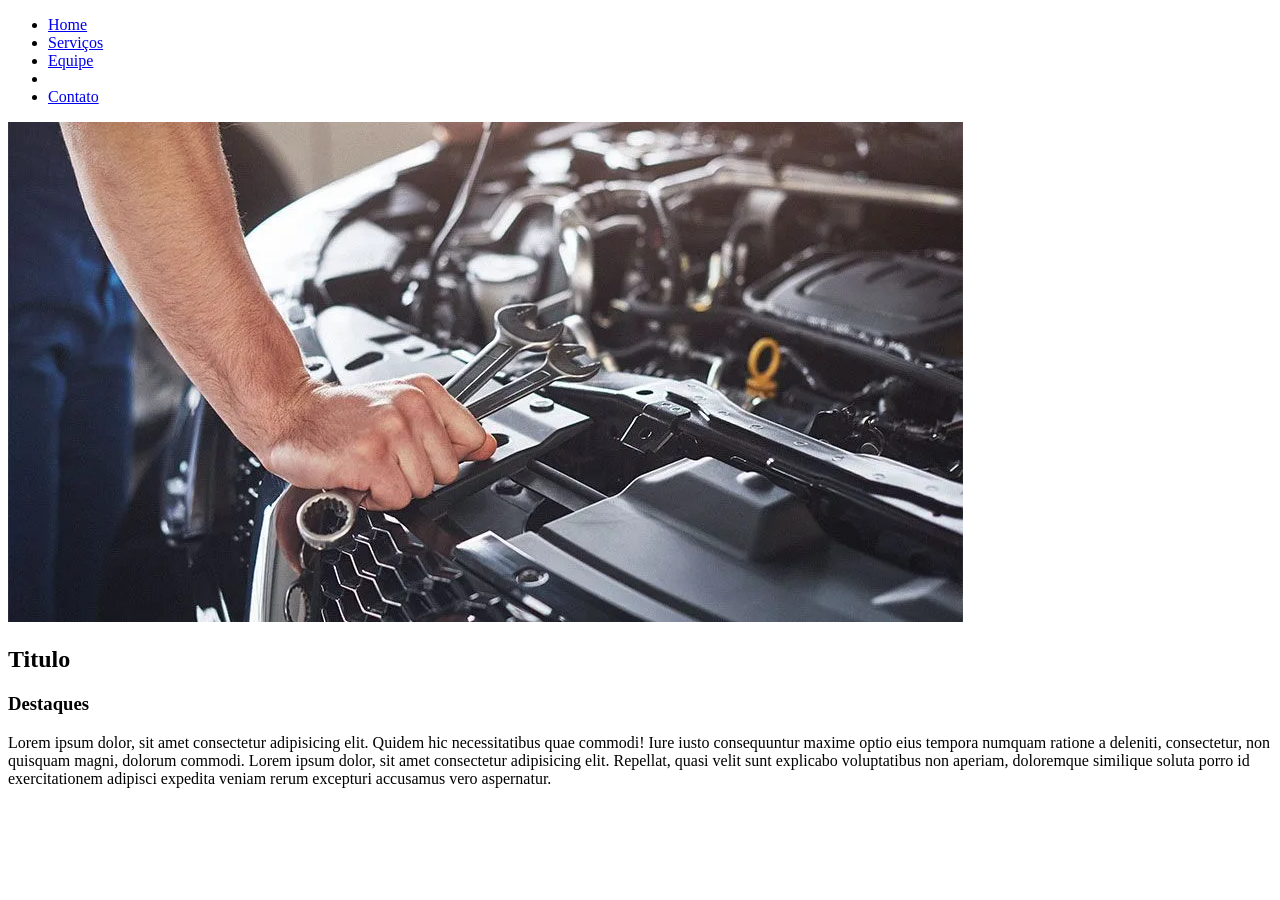
==== index.html @ 64ea02f6 "adição de banner e section" ====
<!DOCTYPE html>
<html lang="en">

<head>
    <meta charset="UTF-8">
    <meta name="viewport" content="width=device-width, initial-scale=1.0">
    <title>Document</title>
    <link rel="preconnect" href="https://fonts.googleapis.com">
    <link rel="preconnect" href="https://fonts.gstatic.com" crossorigin>
    <link href="https://fonts.googleapis.com/css2?family=Roboto:ital,wght@0,100..900;1,100..900&display=swap"
        rel="stylesheet">
</head>

<body>

    <nav>
        <ul>
            <li id="atual"> <a href="index.html">Home</a> </li>
            <li> <a href="servicos.html">Serviços</a> </li>
            <li> <a href="equipe.html">Equipe</a> </li>
            <li> <a href="galeria.html"></a> </li>
            <li> <a href="contato.html">Contato</a> </li>
        </ul>
    </nav>


    <section class="home">
        <img src="assets/banner.webp" alt="">
        <div class="titulo_home">
            <h2>Titulo</h2>
        </div>
    </section>

    <section class="Destaques">
        <div class="Principais">
            <h3>Destaques</h3>
            <p>
                Lorem ipsum dolor, sit amet consectetur adipisicing elit. Quidem hic necessitatibus quae commodi! Iure
                iusto consequuntur maxime optio eius tempora numquam ratione a deleniti, consectetur, non quisquam
                magni, dolorum commodi.
                Lorem ipsum dolor, sit amet consectetur adipisicing elit. Repellat, quasi velit sunt explicabo
                voluptatibus non aperiam, doloremque similique soluta porro id exercitationem adipisci expedita veniam
                rerum excepturi accusamus vero aspernatur.
            </p>
        </div>
    </section>
</body>

</html>
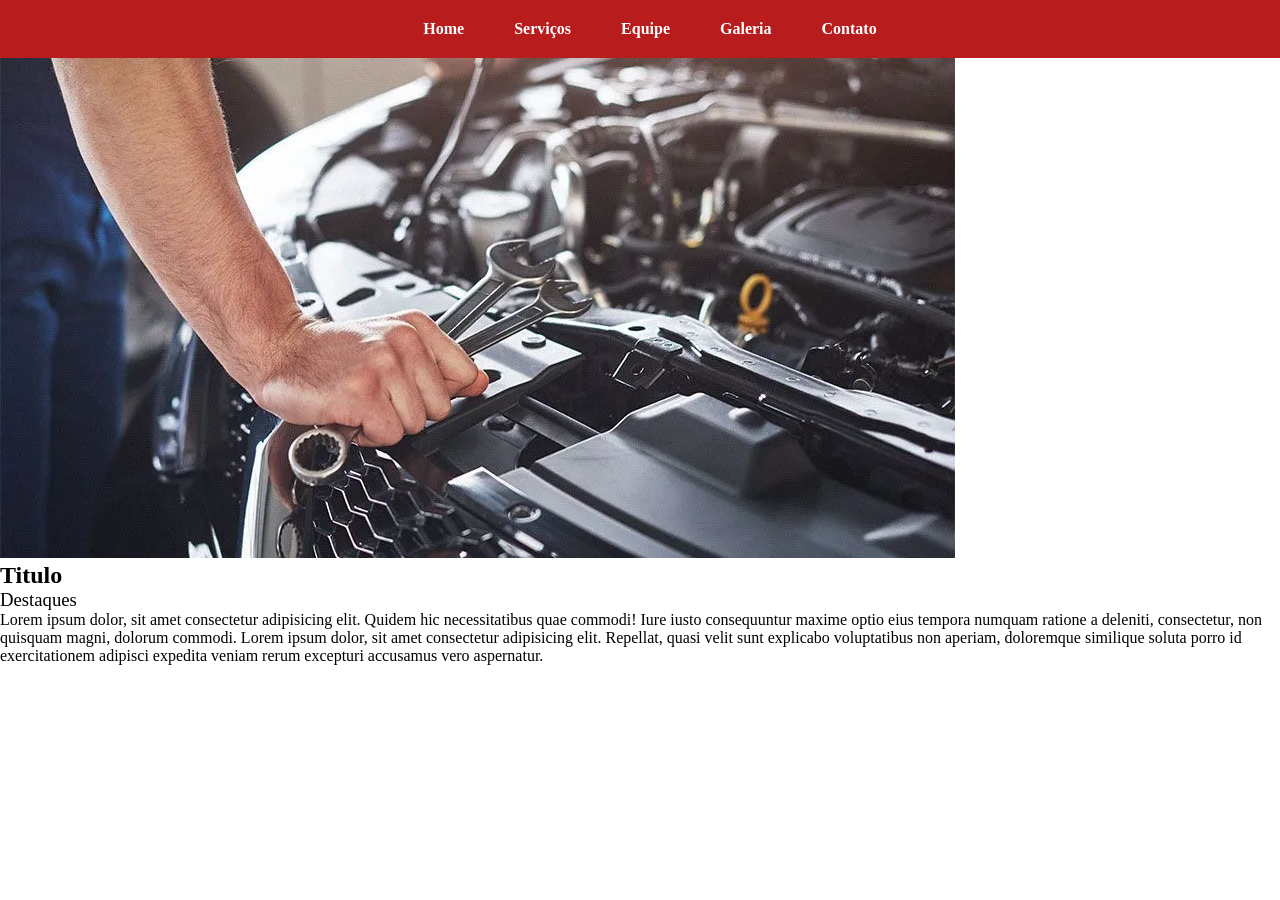
==== commit 55d46390: "arrumando o nav" ====
--- a/index.html
+++ b/index.html
@@ -5,6 +5,7 @@
     <meta charset="UTF-8">
     <meta name="viewport" content="width=device-width, initial-scale=1.0">
     <title>Document</title>
+    <link rel="stylesheet" href="style/index.css">
     <link rel="preconnect" href="https://fonts.googleapis.com">
     <link rel="preconnect" href="https://fonts.gstatic.com" crossorigin>
     <link href="https://fonts.googleapis.com/css2?family=Roboto:ital,wght@0,100..900;1,100..900&display=swap"
@@ -13,12 +14,12 @@
 
 <body>
 
-    <nav>
+    <nav class="navigation">
         <ul>
             <li id="atual"> <a href="index.html">Home</a> </li>
             <li> <a href="servicos.html">Serviços</a> </li>
             <li> <a href="equipe.html">Equipe</a> </li>
-            <li> <a href="galeria.html"></a> </li>
+            <li> <a href="galeria.html">Galeria</a> </li>
             <li> <a href="contato.html">Contato</a> </li>
         </ul>
     </nav>
--- a/style/index.css
+++ b/style/index.css
@@ -0,0 +1,50 @@
+* {
+    margin: 0;
+
+    font-optical-sizing: auto;
+    font-style: normal;
+    font-variation-settings:
+        "wdth" 300;
+
+}
+
+.navigation {
+    background-color: #B91C1C;
+    font-weight: 700;
+    display: flex;
+    align-items: center;
+    justify-content: center;
+    padding: 20px 0;
+}
+
+nav ul {
+    display: flex;
+    list-style: none;
+    align-items: center;
+    justify-content: center;
+    gap: 30px;
+}
+
+nav ul li a {
+    color: #ffffff;
+
+}
+
+nav a {
+    text-decoration: none;
+    padding-right: 20px;
+
+}
+
+nav li:hover {
+    border-bottom: 2px solid #ffffff;
+    padding-bottom: 5px;
+}
+
+.body {
+    background-color: #4b5563;
+}
+
+.Destaques h3 {
+    font-weight: 500;
+}
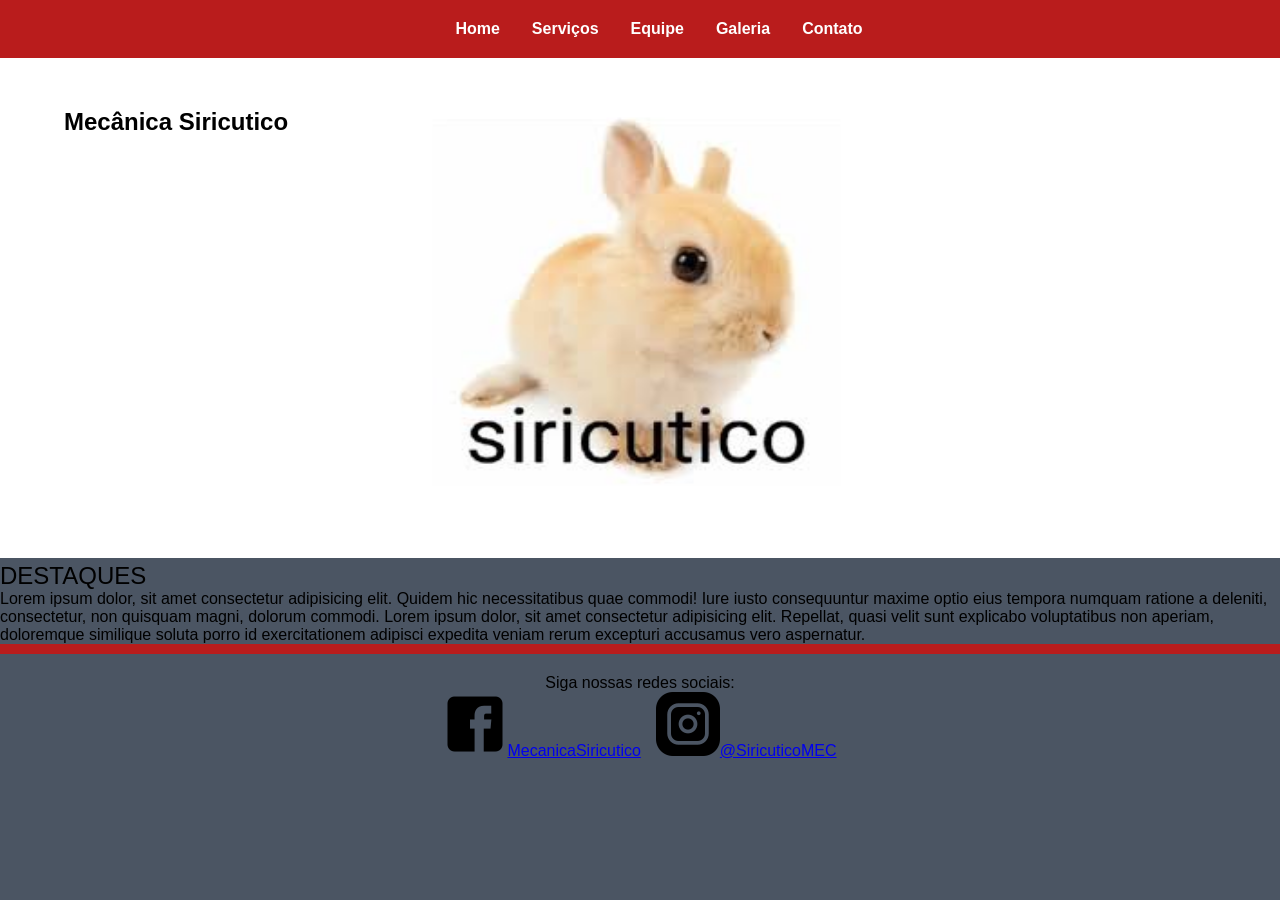
==== commit b59d6d86: "troca de banner e footer" ====
--- a/index.html
+++ b/index.html
@@ -26,15 +26,15 @@
 
 
     <section class="home">
-        <img src="assets/banner.webp" alt="">
+        <img src="assets/siricutico.png" alt="">
         <div class="titulo_home">
-            <h2>Titulo</h2>
+            <h2>Mecânica Siricutico</h2>
         </div>
     </section>
 
     <section class="Destaques">
         <div class="Principais">
-            <h3>Destaques</h3>
+            <h2>DESTAQUES</h2>
             <p>
                 Lorem ipsum dolor, sit amet consectetur adipisicing elit. Quidem hic necessitatibus quae commodi! Iure
                 iusto consequuntur maxime optio eius tempora numquam ratione a deleniti, consectetur, non quisquam
@@ -47,4 +47,13 @@
     </section>
 </body>
 
+<footer>
+    <div class="separador"></div>
+    <p>Siga nossas redes sociais:</p>
+    <div class="redes">
+        <a href="facebook.com"> <img src="assets/facebook.png" alt="">MecanicaSiricutico</a>
+        <a href="instagram.com"><img src="assets/instagram.png" alt="">@SiricuticoMEC</a>
+    </div>
+</footer>
+
 </html>
--- a/style/index.css
+++ b/style/index.css
@@ -1,12 +1,13 @@
 * {
     margin: 0;
+  font-family: "Roboto", sans-serif;
+  font-optical-sizing: auto;
+  font-style: normal;
+  font-variation-settings:
+    "wdth" 100;
+}
 
-    font-optical-sizing: auto;
-    font-style: normal;
-    font-variation-settings:
-        "wdth" 300;
 
-}
 
 .navigation {
     background-color: #B91C1C;
@@ -32,7 +33,7 @@
 
 nav a {
     text-decoration: none;
-    padding-right: 20px;
+    padding-right: 2px;
 
 }
 
@@ -41,10 +42,46 @@
     padding-bottom: 5px;
 }
 
-.body {
+body {
     background-color: #4b5563;
 }
 
-.Destaques h3 {
+.home{
+    position: relative;
+}
+
+.home img{
+    height: 500px;
+width: 100%;
+}
+
+.titulo_home h2{
+    font-weight: 700;
+    position: absolute;
+    top: 10%;
+    left: 5%;
+}
+
+.Destaques h2 {
     font-weight: 500;
+}
+
+.separador {
+    height: 10px;
+    background-color: #B91C1C;
+    width: 100%;
+    margin-bottom: 20px;
+}
+
+footer{
+    text-align: center;
+    justify-content: center;
+    align-items: center;
+}
+
+.redes{
+    display: flex;
+    gap: 15px;
+    justify-content: center;
+    margin-bottom: 20px;
 }
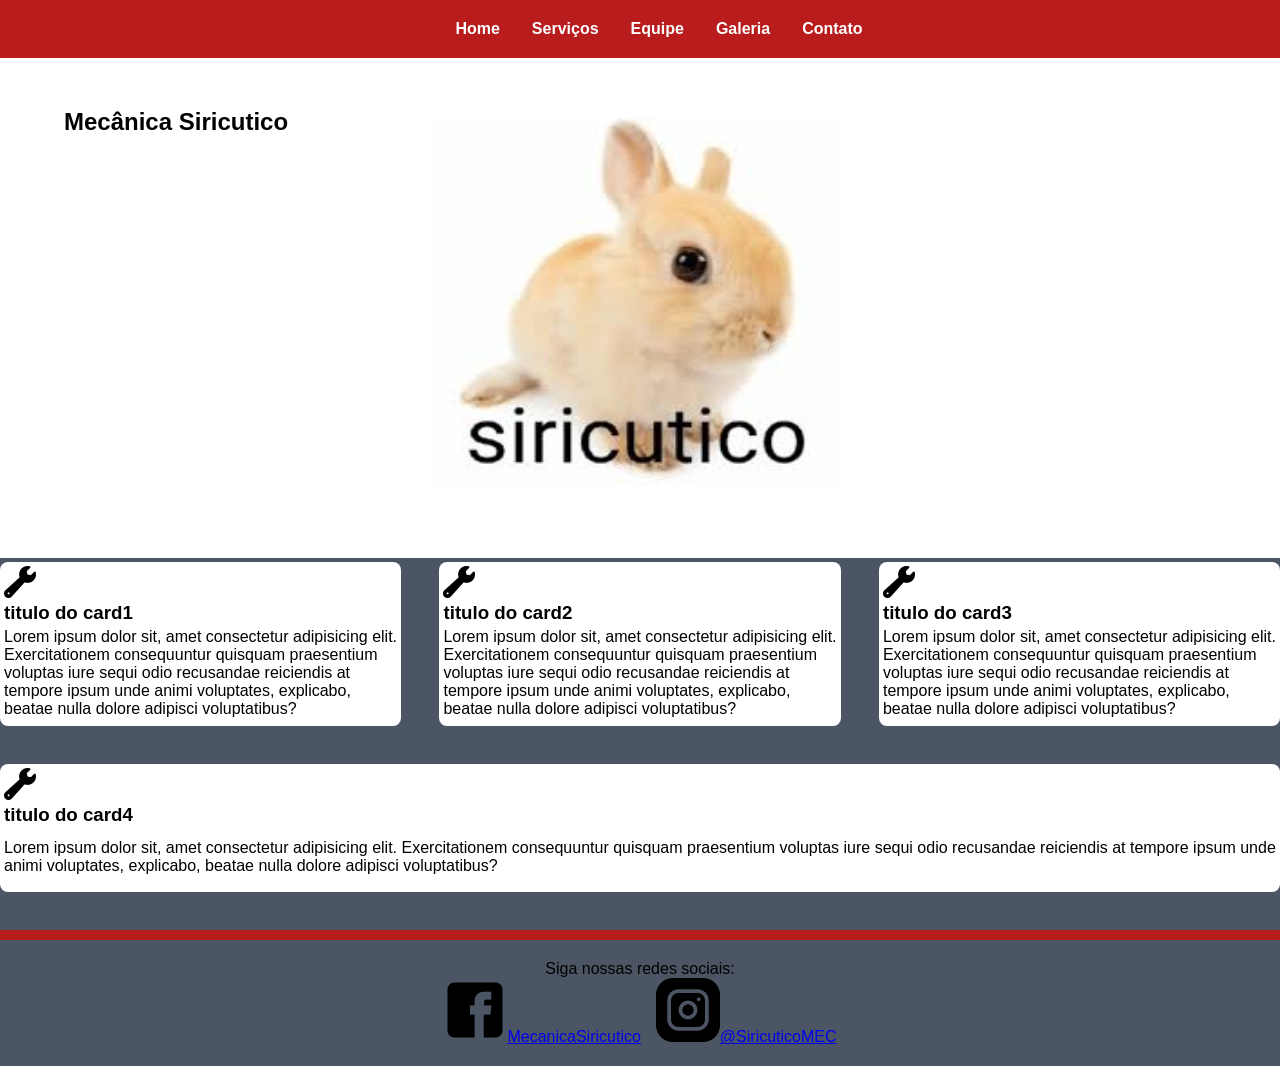
==== commit c67e0a6e: "adição de cards destaque" ====
--- a/index.html
+++ b/index.html
@@ -32,18 +32,36 @@
         </div>
     </section>
 
-    <section class="Destaques">
-        <div class="Principais">
-            <h2>DESTAQUES</h2>
-            <p>
-                Lorem ipsum dolor, sit amet consectetur adipisicing elit. Quidem hic necessitatibus quae commodi! Iure
-                iusto consequuntur maxime optio eius tempora numquam ratione a deleniti, consectetur, non quisquam
-                magni, dolorum commodi.
-                Lorem ipsum dolor, sit amet consectetur adipisicing elit. Repellat, quasi velit sunt explicabo
-                voluptatibus non aperiam, doloremque similique soluta porro id exercitationem adipisci expedita veniam
-                rerum excepturi accusamus vero aspernatur.
-            </p>
+    <section class="cards">
+        <div class="card">
+            <img src="assets/wrench.png" alt="">
+            <h3>titulo do card1</h3>
+            <p>Lorem ipsum dolor sit, amet consectetur adipisicing elit. Exercitationem consequuntur quisquam
+                praesentium voluptas iure sequi odio recusandae reiciendis at tempore ipsum unde animi voluptates,
+                explicabo, beatae nulla dolore adipisci voluptatibus?</p>
         </div>
+            <div class="card">
+            <img src="assets/wrench.png" alt="">
+            <h3>titulo do card2</h3>
+            <p>Lorem ipsum dolor sit, amet consectetur adipisicing elit. Exercitationem consequuntur quisquam
+                praesentium voluptas iure sequi odio recusandae reiciendis at tempore ipsum unde animi voluptates,
+                explicabo, beatae nulla dolore adipisci voluptatibus?</p>
+        </div>
+            <div class="card">
+            <img src="assets/wrench.png" alt="">
+            <h3>titulo do card3</h3>
+            <p>Lorem ipsum dolor sit, amet consectetur adipisicing elit. Exercitationem consequuntur quisquam
+                praesentium voluptas iure sequi odio recusandae reiciendis at tempore ipsum unde animi voluptates,
+                explicabo, beatae nulla dolore adipisci voluptatibus?</p>
+        </div>
+            <div class="card">
+            <img src="assets/wrench.png" alt="">
+            <h3>titulo do card4</h3>
+            <p>Lorem ipsum dolor sit, amet consectetur adipisicing elit. Exercitationem consequuntur quisquam
+                praesentium voluptas iure sequi odio recusandae reiciendis at tempore ipsum unde animi voluptates,
+                explicabo, beatae nulla dolore adipisci voluptatibus?</p>
+        </div>
+
     </section>
 </body>
 
--- a/style/index.css
+++ b/style/index.css
@@ -62,8 +62,30 @@
     left: 5%;
 }
 
-.Destaques h2 {
-    font-weight: 500;
+.cards{
+    display: flex;
+    flex-wrap: wrap;
+    gap: 3%;
+}
+
+.card{
+    flex: 1 1 calc(32% - 3%);
+    background-color: #fff;
+    border-radius: 8px;
+    padding: 4px;
+    margin-bottom: 3%;
+}
+
+.card h3{
+    padding-bottom: 1%;
+}
+
+.card p{
+    padding-bottom: 1%;
+}
+
+.card img{
+    width: 32px;
 }
 
 .separador {
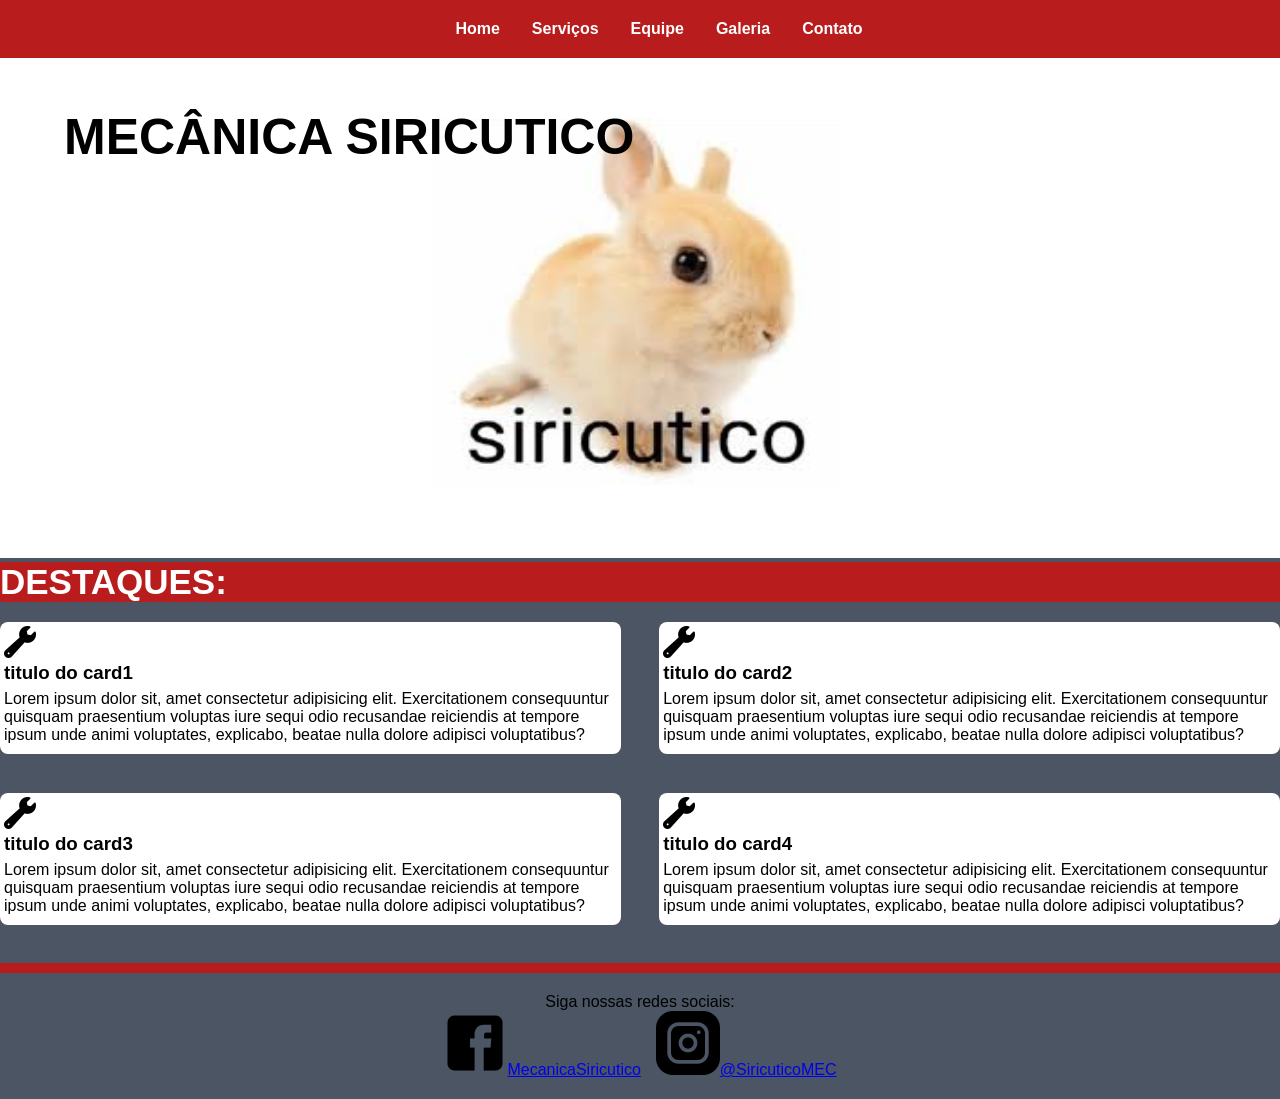
==== commit bec937e7: "criação de destaques" ====
--- a/index.html
+++ b/index.html
@@ -28,11 +28,16 @@
     <section class="home">
         <img src="assets/siricutico.png" alt="">
         <div class="titulo_home">
-            <h2>Mecânica Siricutico</h2>
+            <h1>MECÂNICA SIRICUTICO</h1>
         </div>
     </section>
 
+
+
     <section class="cards">
+            <div class="destaques">
+                <h2>DESTAQUES:</h2>
+            </div>
         <div class="card">
             <img src="assets/wrench.png" alt="">
             <h3>titulo do card1</h3>
--- a/style/index.css
+++ b/style/index.css
@@ -1,10 +1,10 @@
 * {
     margin: 0;
-  font-family: "Roboto", sans-serif;
-  font-optical-sizing: auto;
-  font-style: normal;
-  font-variation-settings:
-    "wdth" 100;
+    font-family: "Roboto", sans-serif;
+    font-optical-sizing: auto;
+    font-style: normal;
+    font-variation-settings:
+        "wdth" 100;
 }
 
 
@@ -46,45 +46,59 @@
     background-color: #4b5563;
 }
 
-.home{
+.home {
     position: relative;
 }
 
-.home img{
+.home img {
     height: 500px;
-width: 100%;
+    width: 100%;
 }
 
-.titulo_home h2{
+.titulo_home h1 {
     font-weight: 700;
+    font-size: 50px;
     position: absolute;
     top: 10%;
     left: 5%;
 }
 
-.cards{
+.destaques {
+    height: 40px;
+    background-color: #B91C1C;
+    width: 100%;
+    margin-bottom: 20px;
+}
+
+.destaques h2{
+    font-weight: 700;
+    font-size: 35px;
+    color: #fff;
+}
+
+.cards {
     display: flex;
     flex-wrap: wrap;
     gap: 3%;
 }
 
-.card{
-    flex: 1 1 calc(32% - 3%);
+.card {
+    flex: 1 1 calc(45% - 3%);
     background-color: #fff;
     border-radius: 8px;
     padding: 4px;
     margin-bottom: 3%;
 }
 
-.card h3{
+.card h3 {
     padding-bottom: 1%;
 }
 
-.card p{
+.card p {
     padding-bottom: 1%;
 }
 
-.card img{
+.card img {
     width: 32px;
 }
 
@@ -95,13 +109,13 @@
     margin-bottom: 20px;
 }
 
-footer{
+footer {
     text-align: center;
     justify-content: center;
     align-items: center;
 }
 
-.redes{
+.redes {
     display: flex;
     gap: 15px;
     justify-content: center;
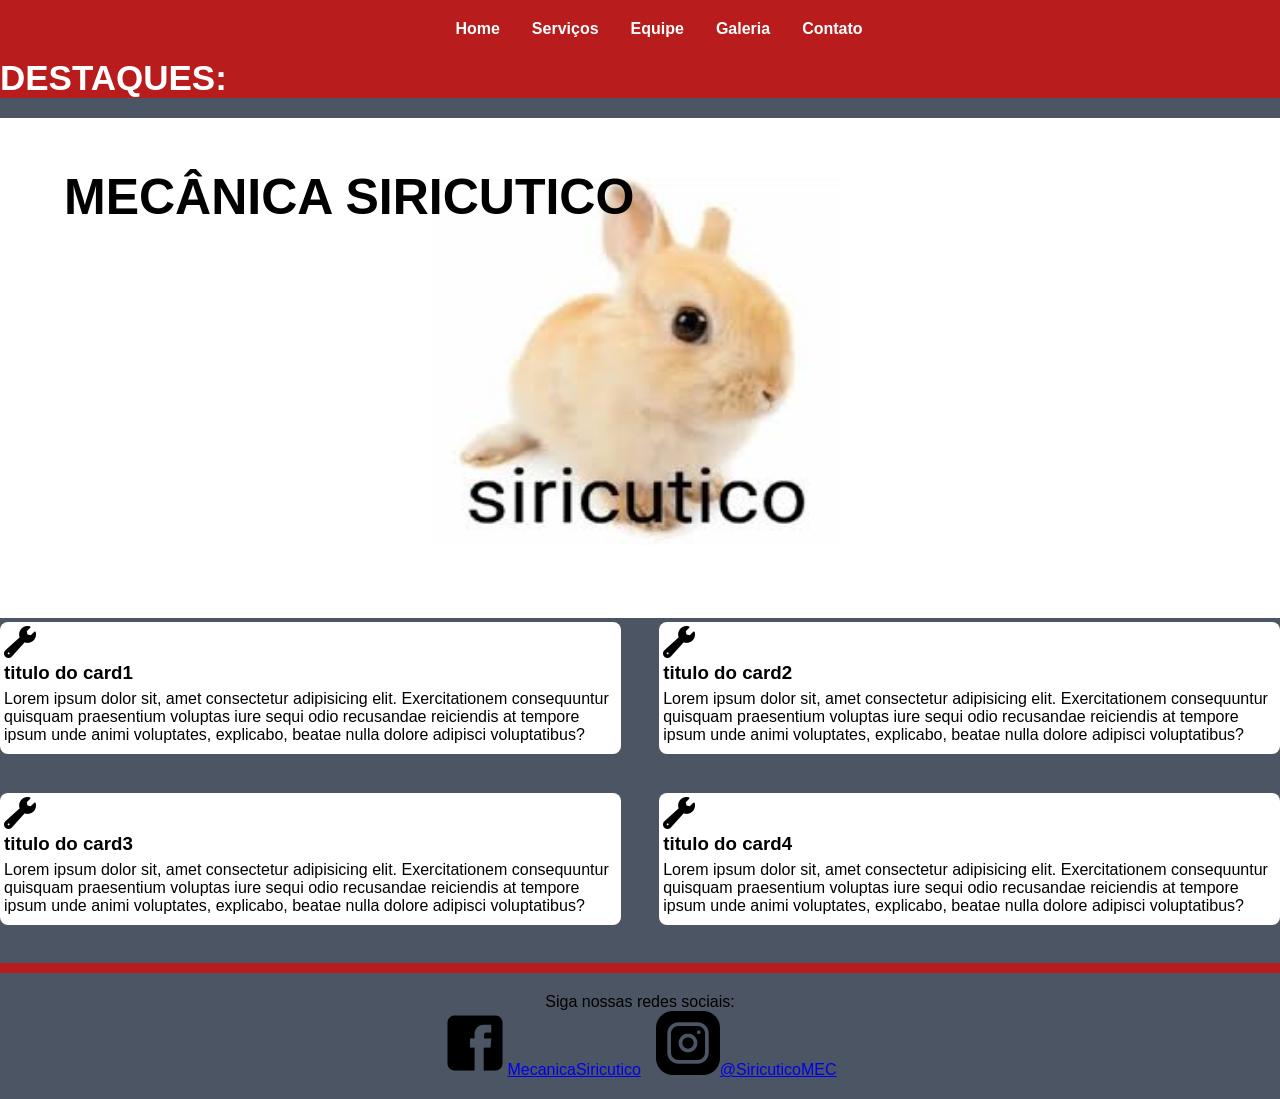
==== commit 4e1bdef1: "alguma coisa" ====
--- a/index.html
+++ b/index.html
@@ -24,7 +24,10 @@
         </ul>
     </nav>
 
-
+    <div class="destaques">
+        <h2>DESTAQUES:</h2>
+    </div>
+    
     <section class="home">
         <img src="assets/siricutico.png" alt="">
         <div class="titulo_home">
@@ -35,9 +38,7 @@
 
 
     <section class="cards">
-            <div class="destaques">
-                <h2>DESTAQUES:</h2>
-            </div>
+
         <div class="card">
             <img src="assets/wrench.png" alt="">
             <h3>titulo do card1</h3>
@@ -45,21 +46,21 @@
                 praesentium voluptas iure sequi odio recusandae reiciendis at tempore ipsum unde animi voluptates,
                 explicabo, beatae nulla dolore adipisci voluptatibus?</p>
         </div>
-            <div class="card">
+        <div class="card">
             <img src="assets/wrench.png" alt="">
             <h3>titulo do card2</h3>
             <p>Lorem ipsum dolor sit, amet consectetur adipisicing elit. Exercitationem consequuntur quisquam
                 praesentium voluptas iure sequi odio recusandae reiciendis at tempore ipsum unde animi voluptates,
                 explicabo, beatae nulla dolore adipisci voluptatibus?</p>
         </div>
-            <div class="card">
+        <div class="card">
             <img src="assets/wrench.png" alt="">
             <h3>titulo do card3</h3>
             <p>Lorem ipsum dolor sit, amet consectetur adipisicing elit. Exercitationem consequuntur quisquam
                 praesentium voluptas iure sequi odio recusandae reiciendis at tempore ipsum unde animi voluptates,
                 explicabo, beatae nulla dolore adipisci voluptatibus?</p>
         </div>
-            <div class="card">
+        <div class="card">
             <img src="assets/wrench.png" alt="">
             <h3>titulo do card4</h3>
             <p>Lorem ipsum dolor sit, amet consectetur adipisicing elit. Exercitationem consequuntur quisquam
--- a/style/index.css
+++ b/style/index.css
@@ -68,6 +68,7 @@
     background-color: #B91C1C;
     width: 100%;
     margin-bottom: 20px;
+   
 }
 
 .destaques h2{
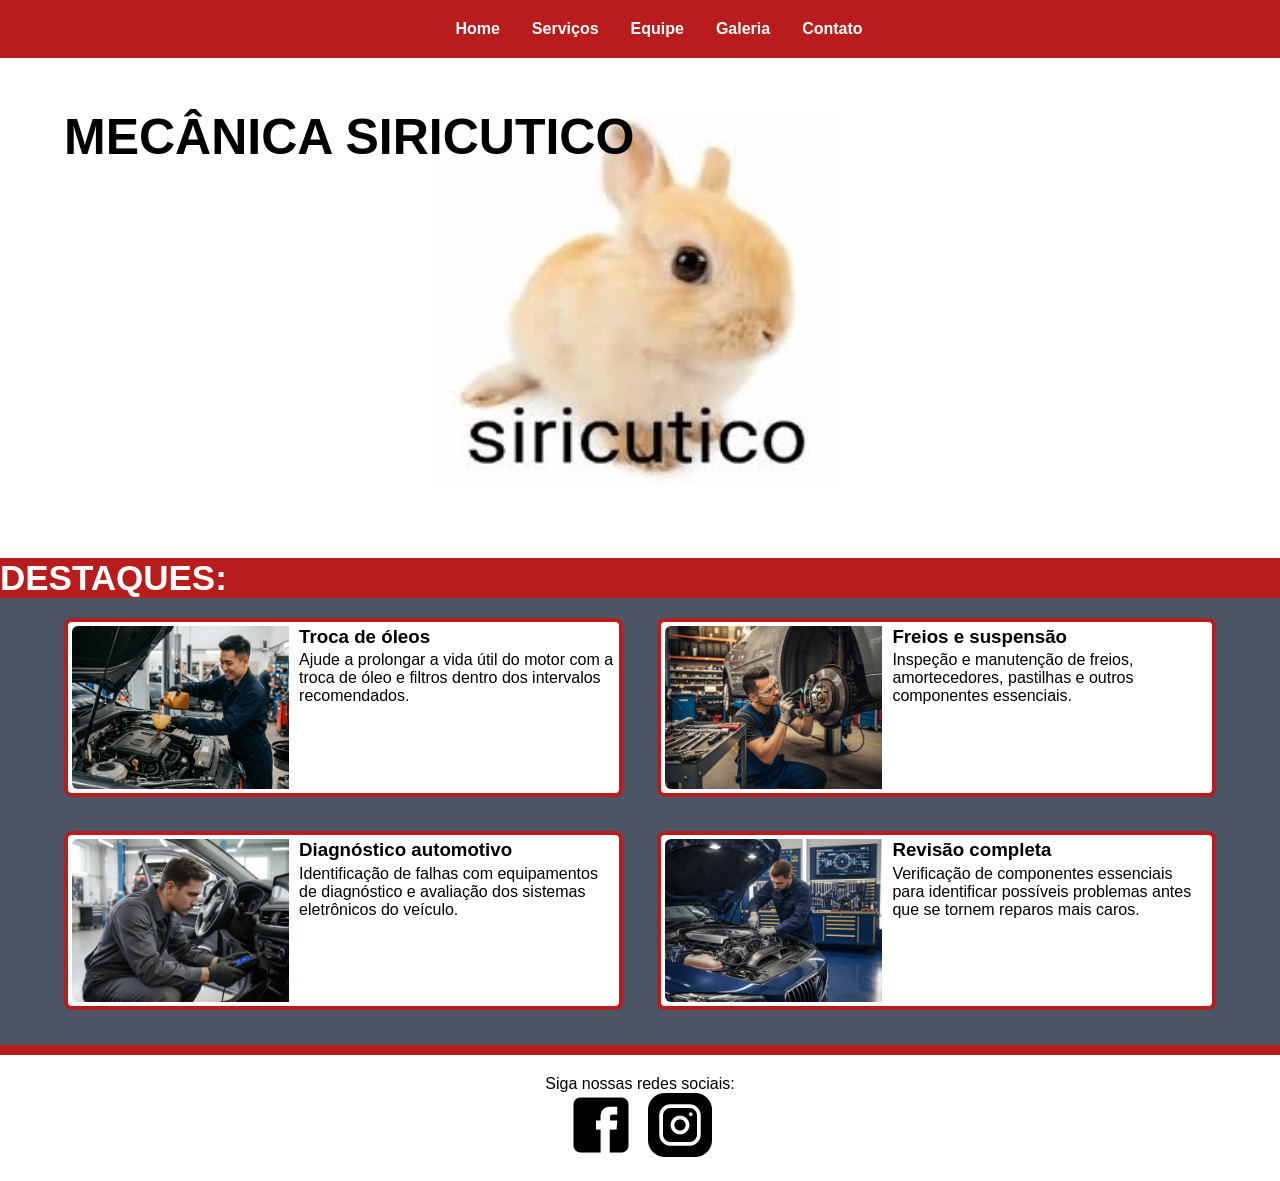
==== commit 46bf0e1b: "mucha coisa" ====
--- a/index.html
+++ b/index.html
@@ -24,60 +24,71 @@
         </ul>
     </nav>
 
-    <div class="destaques">
-        <h2>DESTAQUES:</h2>
-    </div>
-    
-    <section class="home">
-        <img src="assets/siricutico.png" alt="">
-        <div class="titulo_home">
-            <h1>MECÂNICA SIRICUTICO</h1>
+
+    <main>
+        <section class="home">
+            <img src="assets/siricutico.png" alt="">
+            <div class="titulo_home">
+                <h1>MECÂNICA SIRICUTICO</h1>
+            </div>
+
+        </section>
+
+        <div class="destaques">
+            <h2>DESTAQUES:</h2>
         </div>
-    </section>
+
+        <section class="cards">
+
+            <a class="card" href="servicos.html#troca-oleo">
+                <img class="card-img" src="assets/TrocaOleo.jpg" alt="Mecânico realizando troca de óleo">
+                <div class="card-texto">
+                    <h3>Troca de óleos</h3>
+                    <p>Ajude a prolongar a vida útil do motor com a troca de óleo e filtros dentro dos intervalos
+                        recomendados.</p>
+                </div>
+            </a>
+
+            <a class="card" href="servicos.html#freios-suspensao">
+                <img class="card-img" src="assets/Suspensao.jpg" alt="Mecânico inspecionando freios">
+                <div class="card-texto">
+                    <h3>Freios e suspensão</h3>
+                    <p>Inspeção e manutenção de freios, amortecedores, pastilhas e outros componentes essenciais.</p>
+                </div>
+            </a>
+
+            <a class="card" href="servicos.html#diagnostico">
+                <img class="card-img" src="assets/Diagnostico.jpg" alt="Mecânico fazendo diagnóstico eletrônico">
+                <div class="card-texto">
+                    <h3>Diagnóstico automotivo</h3>
+                    <p>Identificação de falhas com equipamentos de diagnóstico e avaliação dos sistemas eletrônicos do
+                        veículo.</p>
+                </div>
+            </a>
+
+            <a class="card" href="servicos.html#revisao">
+                <img class="card-img" src="assets/Revisao.jpg" alt="Mecânico fazendo revisão completa">
+                <div class="card-texto">
+                    <h3>Revisão completa</h3>
+                    <p>Verificação de componentes essenciais para identificar possíveis problemas antes que se tornem
+                        reparos mais caros.</p>
+                </div>
+            </a>
+
+        </section>
+    </main>
+
+    <footer>
+        <div class="separador"></div>
+        <p>Siga nossas redes sociais:</p>
+        <div class="redes">
+            <a href="https://www.Facebook.com"><img src="assets/facebook.png" alt=""></a>
+            <a href="https://instagram.com"><img src="assets/instagram.png" alt=""></a>
 
 
+        </div>
+    </footer>
 
-    <section class="cards">
-
-        <div class="card">
-            <img src="assets/wrench.png" alt="">
-            <h3>titulo do card1</h3>
-            <p>Lorem ipsum dolor sit, amet consectetur adipisicing elit. Exercitationem consequuntur quisquam
-                praesentium voluptas iure sequi odio recusandae reiciendis at tempore ipsum unde animi voluptates,
-                explicabo, beatae nulla dolore adipisci voluptatibus?</p>
-        </div>
-        <div class="card">
-            <img src="assets/wrench.png" alt="">
-            <h3>titulo do card2</h3>
-            <p>Lorem ipsum dolor sit, amet consectetur adipisicing elit. Exercitationem consequuntur quisquam
-                praesentium voluptas iure sequi odio recusandae reiciendis at tempore ipsum unde animi voluptates,
-                explicabo, beatae nulla dolore adipisci voluptatibus?</p>
-        </div>
-        <div class="card">
-            <img src="assets/wrench.png" alt="">
-            <h3>titulo do card3</h3>
-            <p>Lorem ipsum dolor sit, amet consectetur adipisicing elit. Exercitationem consequuntur quisquam
-                praesentium voluptas iure sequi odio recusandae reiciendis at tempore ipsum unde animi voluptates,
-                explicabo, beatae nulla dolore adipisci voluptatibus?</p>
-        </div>
-        <div class="card">
-            <img src="assets/wrench.png" alt="">
-            <h3>titulo do card4</h3>
-            <p>Lorem ipsum dolor sit, amet consectetur adipisicing elit. Exercitationem consequuntur quisquam
-                praesentium voluptas iure sequi odio recusandae reiciendis at tempore ipsum unde animi voluptates,
-                explicabo, beatae nulla dolore adipisci voluptatibus?</p>
-        </div>
-
-    </section>
 </body>
 
-<footer>
-    <div class="separador"></div>
-    <p>Siga nossas redes sociais:</p>
-    <div class="redes">
-        <a href="facebook.com"> <img src="assets/facebook.png" alt="">MecanicaSiricutico</a>
-        <a href="instagram.com"><img src="assets/instagram.png" alt="">@SiricuticoMEC</a>
-    </div>
-</footer>
-
 </html>
--- a/style/index.css
+++ b/style/index.css
@@ -4,7 +4,7 @@
     font-optical-sizing: auto;
     font-style: normal;
     font-variation-settings:
-        "wdth" 100;
+        "width" 100;
 }
 
 
@@ -42,8 +42,15 @@
     padding-bottom: 5px;
 }
 
+.main {
+    flex: 1;
+}
+
 body {
+    min-height: 100vh;
     background-color: #4b5563;
+    display: flex;
+    flex-direction: column;
 }
 
 .home {
@@ -51,6 +58,7 @@
 }
 
 .home img {
+    display: block;
     height: 500px;
     width: 100%;
 }
@@ -68,10 +76,10 @@
     background-color: #B91C1C;
     width: 100%;
     margin-bottom: 20px;
-   
+
 }
 
-.destaques h2{
+.destaques h2 {
     font-weight: 700;
     font-size: 35px;
     color: #fff;
@@ -81,14 +89,23 @@
     display: flex;
     flex-wrap: wrap;
     gap: 3%;
+    padding: 0 5%;
+   grid-template-columns: repeat(auto-fill, minmax(450px, 1fr));
+  
 }
 
 .card {
     flex: 1 1 calc(45% - 3%);
+    display: flex;
+    align-items: flex-start;
     background-color: #fff;
+    min-width: 0;
     border-radius: 8px;
     padding: 4px;
     margin-bottom: 3%;
+    border: 4px solid #B91C1C;
+    text-decoration: none;
+    color: inherit;
 }
 
 .card h3 {
@@ -100,7 +117,14 @@
 }
 
 .card img {
-    width: 32px;
+     flex: 0 0 40%; 
+    width: 10%;
+    display: block;
+    aspect-ratio: 4/3;
+    border-radius: 6px;
+    object-fit: cover;
+    padding-right: 10px;
+    max-width: 40%;
 }
 
 .separador {
@@ -111,14 +135,17 @@
 }
 
 footer {
+    margin-top: auto;
     text-align: center;
     justify-content: center;
     align-items: center;
+    background-color: #fff;
 }
 
 .redes {
+
     display: flex;
     gap: 15px;
     justify-content: center;
-    margin-bottom: 20px;
+    padding-bottom: 20px;
 }
